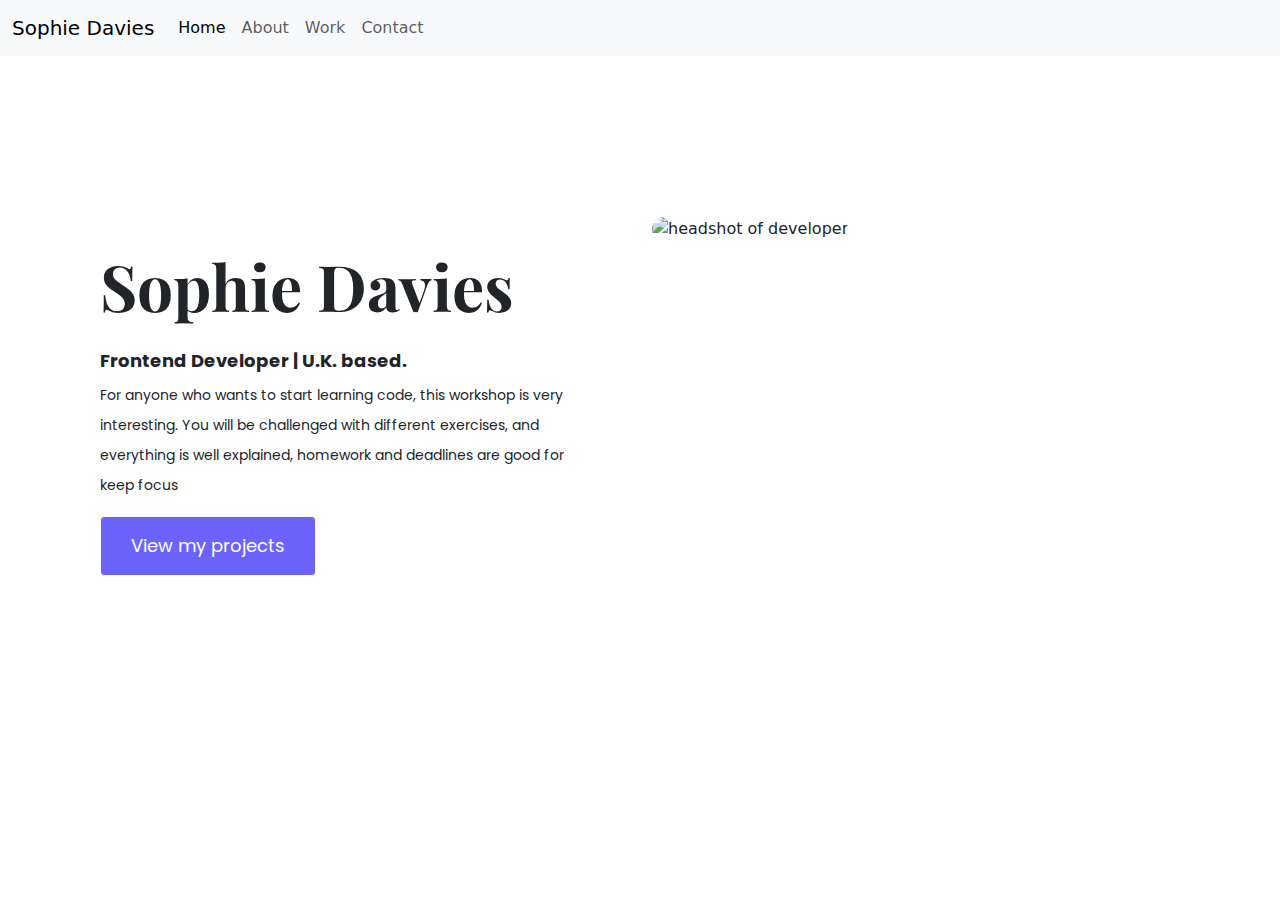
==== about.html @ 2f6595a0 "Added contact page with basic html, added nav bar to all html files" ====
<!DOCTYPE html>
<html lang="en">
  <head>
    <meta charset="UTF-8" />
    <meta name="viewport" content="width=device-width, initial-scale=1.0" />
    <link
      href="https://cdn.jsdelivr.net/npm/bootstrap@5.3.3/dist/css/bootstrap.min.css"
      rel="stylesheet"
      integrity="sha384-QWTKZyjpPEjISv5WaRU9OFeRpok6YctnYmDr5pNlyT2bRjXh0JMhjY6hW+ALEwIH"
      crossorigin="anonymous"
    />
    <link rel="stylesheet" href="/src/styles.css" />
    <link rel="preconnect" href="https://fonts.googleapis.com" />
    <link rel="preconnect" href="https://fonts.gstatic.com" crossorigin />
    <link
      href="https://fonts.googleapis.com/css2?family=Edu+NSW+ACT+Foundation:wght@400..700&family=Lora:ital,wght@0,400..700;1,400..700&family=Michroma&family=Oswald:wght@200;300;400;500&family=Poppins:ital,wght@0,100;0,200;0,300;0,400;0,500;0,600;0,700;0,800;0,900;1,100;1,200;1,300;1,400;1,500;1,600;1,700;1,800;1,900&family=Roboto+Condensed&family=Roboto:ital,wght@0,100;0,300;0,400;0,500;0,700;0,900;1,100;1,300;1,400;1,500;1,700;1,900&family=Shadows+Into+Light&display=swap"
      rel="stylesheet"
    />
    <link rel="preconnect" href="https://fonts.googleapis.com" />
    <link rel="preconnect" href="https://fonts.gstatic.com" crossorigin />
    <link
      href="https://fonts.googleapis.com/css2?family=Edu+NSW+ACT+Foundation:wght@400..700&family=Lora:ital,wght@0,400..700;1,400..700&family=Michroma&family=Oswald:wght@200;300;400;500&family=Playfair+Display:ital,wght@0,400..900;1,400..900&family=Poppins:ital,wght@0,100;0,200;0,300;0,400;0,500;0,600;0,700;0,800;0,900;1,100;1,200;1,300;1,400;1,500;1,600;1,700;1,800;1,900&family=Roboto+Condensed&family=Roboto:ital,wght@0,100;0,300;0,400;0,500;0,700;0,900;1,100;1,300;1,400;1,500;1,700;1,900&family=Shadows+Into+Light&display=swap"
      rel="stylesheet"
    />
    <script
      src="https://cdn.jsdelivr.net/npm/bootstrap@5.3.3/dist/js/bootstrap.bundle.min.js"
      integrity="sha384-YvpcrYf0tY3lHB60NNkmXc5s9fDVZLESaAA55NDzOxhy9GkcIdslK1eN7N6jIeHz"
      crossorigin="anonymous"
    ></script>
    <script
      src="https://kit.fontawesome.com/bab600b4f6.js"
      crossorigin="anonymous"
    ></script>
    <title>Front-end Developer Portfolio | About | Sophie Davies</title>
  </head>
  <body>
    <nav
      class="navbar navbar-expand-lg bg-body-tertiary"
      style="background-color: #f9f7fe"
    >
      <div class="container-fluid">
        <a class="navbar-brand" href="#">Sophie Davies</a>
        <button
          class="navbar-toggler"
          type="button"
          data-bs-toggle="collapse"
          data-bs-target="#navbarNav"
          aria-controls="navbarNav"
          aria-expanded="false"
          aria-label="Toggle navigation"
        >
          <span class="navbar-toggler-icon"></span>
        </button>
        <div class="collapse navbar-collapse" id="navbarNav">
          <ul class="navbar-nav">
            <li class="nav-item">
              <a class="nav-link active" aria-current="page" href="#">Home</a>
            </li>
            <li class="nav-item">
              <a class="nav-link" href="/about.html">About</a>
            </li>
            <li class="nav-item">
              <a class="nav-link" href="/work.html">Work</a>
            </li>
            <li class="nav-item">
              <a class="nav-link" href="/contact.html">Contact</a>
            </li>
          </ul>
        </div>
      </div>
    </nav>
    <div class="content container">
      <div class="row">
        <div class="col-md-6">
          <div class="content-details">
            <h1>Sophie Davies</h1>
            <h2 class="mt-4">Frontend Developer | U.K. based.</h2>
            <p>
              For anyone who wants to start learning code, this workshop is very
              interesting. You will be challenged with different exercises, and
              everything is well explained, homework and deadlines are good for
              keep focus
            </p>
            <a href="/" class="btn btn-branding">View my projects</a>
          </div>
        </div>
        <div class="col">
          <img
            src="/images/headshot.png"
            class="img-fluid headshot-img"
            alt="headshot of developer"
          />
        </div>
      </div>
    </div>
  </body>
</html>
---- src/styles.css ----
:root {
  --background-color: #f9f7fe;
  --branding-color: #6c63ff;
  --heading-font-family: "Playfair Display", serif;
  --default-font-family: "Poppins", sans-serif;
}
h1 {
  font-family: var(--heading-font-family);
  font-size: 96px;
  font-weight: bold;
}
h2 {
  font-family: var(--heading-font-family);
  font-size: 64px;
  font-weight: bold;
}
h3 {
  font-family: var(--heading-font-family);
  font-size: 48px;
  font-weight: bold;
}
p {
  font-size: 16px;
  line-height: 30px;
  font-family: var(--default-font-family);
}
.hero {
  background: var(--background-color);
  text-align: center;
  padding: 160px 0;
}
.hero p {
  font-family: var(--default-font-family);
  font-size: 36px;
  font-weight: bold;
  color: #272142;
}
.hero h2 {
  font-family: var(--default-font-family);
  font-size: 24px;
  color: #272142;
  font-weight: normal;
}
.btn-branding {
  background: var(--branding-color);
  color: #ffff;
  border-radius: 4px;
  font-size: 18px;
  line-height: 28px;
  font-family: var(--default-font-family);
  padding: 15px 30px;
  text-align: center;
  transition: 0.5 ease;
  border: 1px solid;
}
.btn-branding:hover {
  color: #272142;
  background: var(--branding-color);
}
.btn-branding-outline {
  color: var(--branding-color);
  border-radius: 4px;
  font-size: 16px;
  line-height: 28px;
  font-family: var(--default-font-family);
  padding: 10px 20px;
  text-align: center;
  transition: 0.5 ease;
  border: 1px solid;
}
.btn-branding-outline:hover {
  color: #272142;
  border: 1px solid var(--branding-color);
}
.project-description {
  padding: 90px 60px 0;
}
.socials {
  display: block;
  text-align: center;
}
.email {
  font-family: var(--default-font-family);
  font-size: 24px;
}
.socials-icons {
  font-size: 18;
  color: var(--branding-color);
}
.headshot-img {
  width: 560px;
  border-radius: 20px;
}
.content {
  padding: 160px 0;
}
.content h1 {
  font-size: 64px;
  line-height: 80px;
}
.content h2 {
  font-size: 18px;
  font-family: var(--default-font-family);
}
.content-details {
  margin: 30px;
}
.content-details h3 {
  font-size: 24px;
  font-weight: bold;
  font-family: var(--default-font-family);
  line-height: 1.5;
}
.content-details p {
  font-size: 14px;
}
footer .contact-container {
  background: var(--background-color);
  padding: 40px;
  border-radius: 20px;
}

@media (max-width: 900px) {
  h1 {
    font-size: 44px;
    line-height: 1.5px;
  }
  h2 {
    font-size: 36px;
  }
  .hero {
    padding: 90px 0;
  }
  .hero h2 {
    font-size: 20px;
  }
  .project-description {
    padding: 0;
    text-align: center;
  }
}
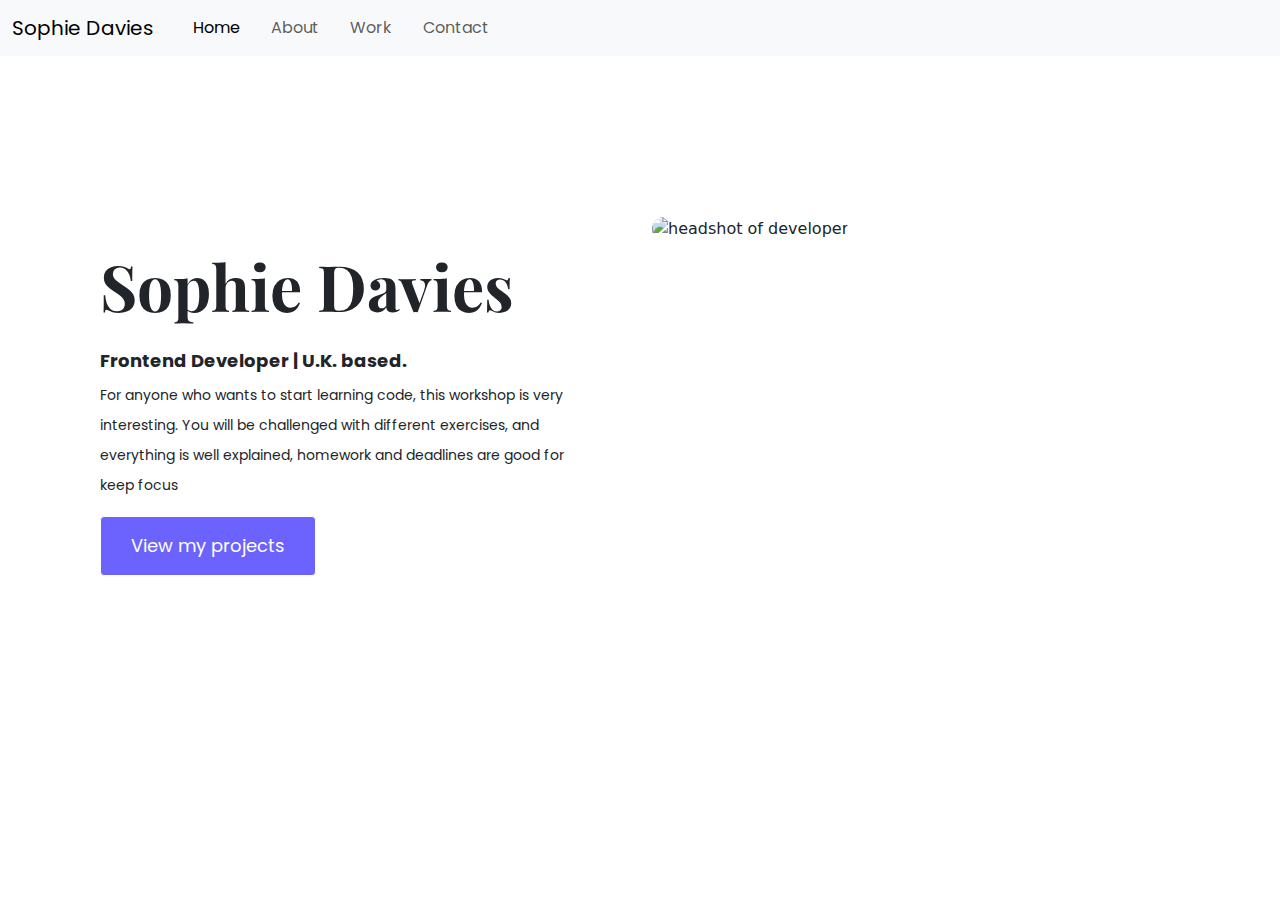
==== commit 109162b4: "Custom built nav bar, adjusted logo to make responsive, set sizes for work images" ====
--- a/about.html
+++ b/about.html
@@ -39,7 +39,7 @@
       style="background-color: #f9f7fe"
     >
       <div class="container-fluid">
-        <a class="navbar-brand" href="#">Sophie Davies</a>
+        <a class="navbar-brand" href="/">Sophie Davies</a>
         <button
           class="navbar-toggler"
           type="button"
@@ -54,7 +54,9 @@
         <div class="collapse navbar-collapse" id="navbarNav">
           <ul class="navbar-nav">
             <li class="nav-item">
-              <a class="nav-link active" aria-current="page" href="#">Home</a>
+              <a class="nav-link active" aria-current="page" href="/index.html"
+                >Home</a
+              >
             </li>
             <li class="nav-item">
               <a class="nav-link" href="/about.html">About</a>
--- a/src/styles.css
+++ b/src/styles.css
@@ -23,6 +23,28 @@
   font-size: 16px;
   line-height: 30px;
   font-family: var(--default-font-family);
+}
+nav {
+  padding: 20px;
+}
+nav li {
+  display: inline;
+  list-style: none;
+  margin-left: 15px;
+}
+nav ul {
+  margin: 0;
+  padding: 0;
+}
+nav a {
+  text-decoration: none;
+  color: #272142;
+  transition: all 100ms ease-in-out;
+  font-family: var(--default-font-family);
+}
+nav a:hover,
+nav li .active a {
+  color: var(--branding-color);
 }
 .hero {
   background: var(--background-color);
@@ -75,6 +97,10 @@
 .project-description {
   padding: 90px 60px 0;
 }
+.logo {
+  max-height: 40px;
+}
+
 .socials {
   display: block;
   text-align: center;
@@ -114,6 +140,11 @@
 .content-details p {
   font-size: 14px;
 }
+.work-image {
+  width: 560px;
+  height: 560px;
+}
+
 footer .contact-container {
   background: var(--background-color);
   padding: 40px;
@@ -128,6 +159,9 @@
   h2 {
     font-size: 36px;
   }
+  nav a {
+    font-size: 14px;
+  }
   .hero {
     padding: 90px 0;
   }
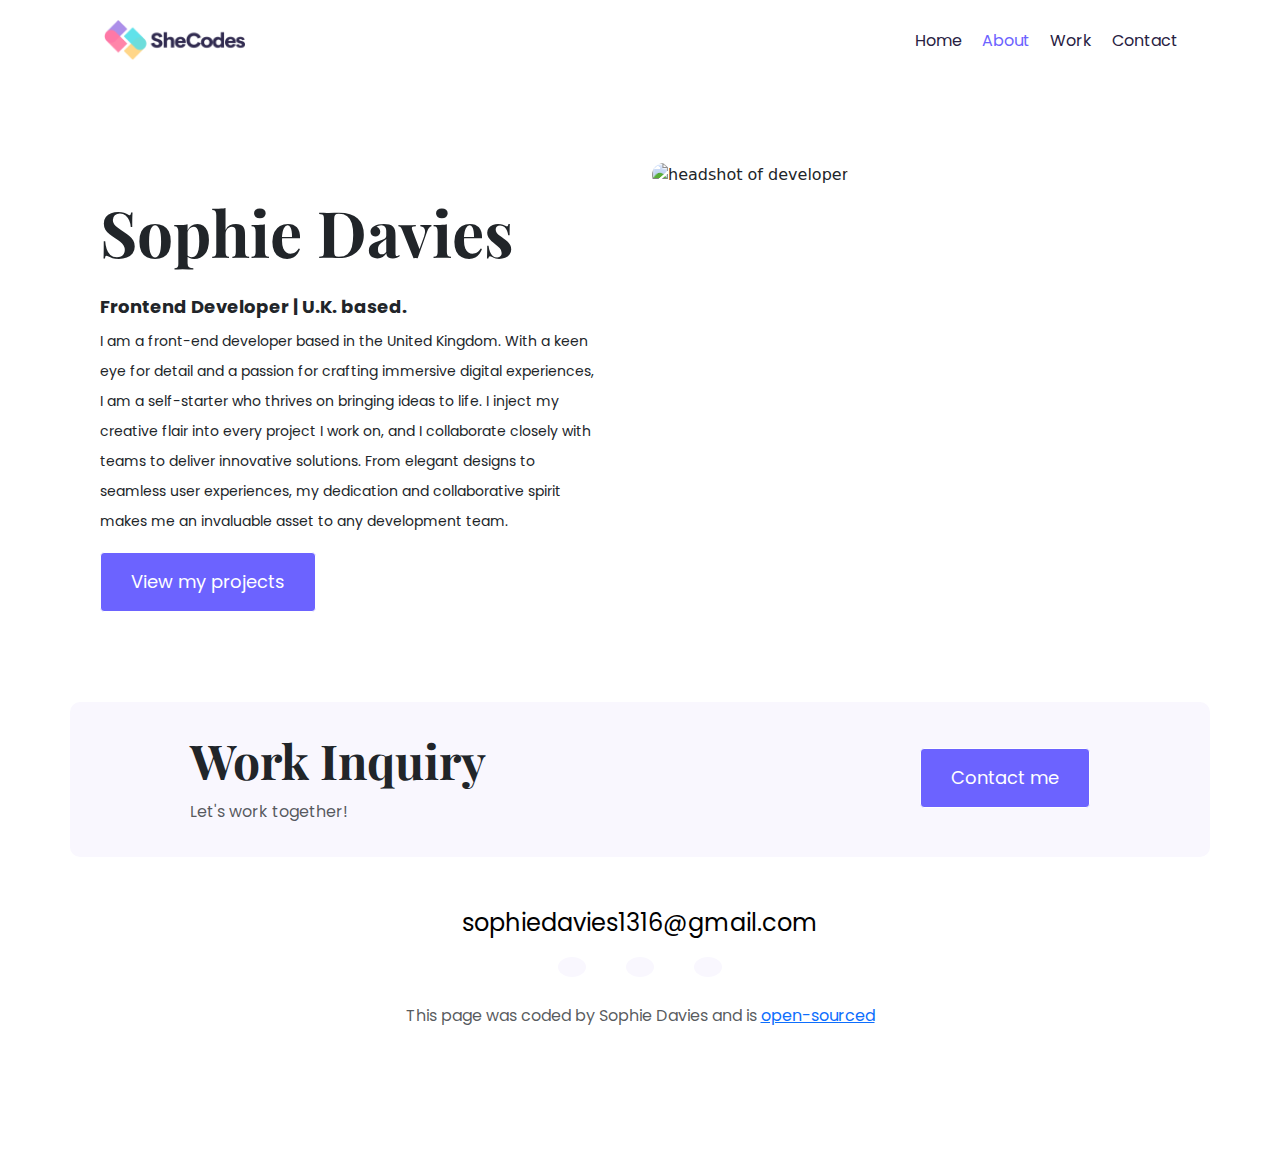
==== commit 1eb825ea: "Added custom nav bar and footer to all html files, adjusted titles for SEO, adjusted CSS to reduce s" ====
--- a/about.html
+++ b/about.html
@@ -31,46 +31,41 @@
       src="https://kit.fontawesome.com/bab600b4f6.js"
       crossorigin="anonymous"
     ></script>
+    <meta
+      name="description"
+      content="Sophie is a front-end engineer based in the U.K. Contact Sophie to collaborate on front-end projects."
+    />
     <title>Front-end Developer Portfolio | About | Sophie Davies</title>
   </head>
   <body>
-    <nav
-      class="navbar navbar-expand-lg bg-body-tertiary"
-      style="background-color: #f9f7fe"
-    >
-      <div class="container-fluid">
-        <a class="navbar-brand" href="/">Sophie Davies</a>
-        <button
-          class="navbar-toggler"
-          type="button"
-          data-bs-toggle="collapse"
-          data-bs-target="#navbarNav"
-          aria-controls="navbarNav"
-          aria-expanded="false"
-          aria-label="Toggle navigation"
-        >
-          <span class="navbar-toggler-icon"></span>
-        </button>
-        <div class="collapse navbar-collapse" id="navbarNav">
-          <ul class="navbar-nav">
-            <li class="nav-item">
-              <a class="nav-link active" aria-current="page" href="/index.html"
-                >Home</a
-              >
-            </li>
-            <li class="nav-item">
-              <a class="nav-link" href="/about.html">About</a>
-            </li>
-            <li class="nav-item">
-              <a class="nav-link" href="/work.html">Work</a>
-            </li>
-            <li class="nav-item">
-              <a class="nav-link" href="/contact.html">Contact</a>
-            </li>
-          </ul>
-        </div>
-      </div>
-    </nav>
+    <div class="container">
+      <nav class="d-flex justify-content-between">
+        <a href="/"
+          ><img
+            src="/images/logo.png"
+            alt="SheCodes Logo"
+            class="logo d-none d-md-block"
+            title="homepage"
+        /></a>
+        <a href="/"
+          ><img
+            src="/images/logo-small.png"
+            alt="SheCodes Small Logo"
+            class="logo d-block d-md-none"
+            title="homepage"
+        /></a>
+        <ul>
+          <li>
+            <a href="/" title="homepage">Home</a>
+          </li>
+          <li class="active">
+            <a href="/about.html" title="about page"> About</a>
+          </li>
+          <li><a href="/work.html" title="work page">Work</a></li>
+          <li><a href="/contact.html" title="contact page">Contact</a></li>
+        </ul>
+      </nav>
+    </div>
     <div class="content container">
       <div class="row">
         <div class="col-md-6">
@@ -78,10 +73,14 @@
             <h1>Sophie Davies</h1>
             <h2 class="mt-4">Frontend Developer | U.K. based.</h2>
             <p>
-              For anyone who wants to start learning code, this workshop is very
-              interesting. You will be challenged with different exercises, and
-              everything is well explained, homework and deadlines are good for
-              keep focus
+              I am a front-end developer based in the United Kingdom. With a
+              keen eye for detail and a passion for crafting immersive digital
+              experiences, I am a self-starter who thrives on bringing ideas to
+              life. I inject my creative flair into every project I work on, and
+              I collaborate closely with teams to deliver innovative solutions.
+              From elegant designs to seamless user experiences, my dedication
+              and collaborative spirit makes me an invaluable asset to any
+              development team.
             </p>
             <a href="/" class="btn btn-branding">View my projects</a>
           </div>
@@ -94,6 +93,62 @@
           />
         </div>
       </div>
+      <footer>
+        <div
+          class="contact-box d-flex justify-content-between mb-5 d-none d-sm-flex"
+        >
+          <div>
+            <h4>Work Inquiry</h4>
+            <p class="text-muted">Let's work together!</p>
+          </div>
+          <div>
+            <a
+              href="/contact.html"
+              class="btn btn-branding mt-3"
+              title="contact"
+              >Contact me</a
+            >
+          </div>
+        </div>
+        <div class="d-flex justify-content-center">
+          <a
+            href="mailto:sophiedavies1316@gmail.com"
+            class="email-link"
+            title="Sophie's email"
+            >sophiedavies1316@gmail.com</a
+          >
+        </div>
+        <div class="social-links d-flex justify-content-center mt-3">
+          <a
+            href="https://www.instagram.com/sophie.davies.16"
+            target="_blank"
+            title="Instagram Page"
+            ><i class="fa-brands fa-instagram"></i
+          ></a>
+          <a
+            href="https://www.linkedin.com/in/sophie-davies-52910b72"
+            target="_blank"
+            title="LinkedIn Profile"
+          >
+            <i class="fa-brands fa-linkedin"></i
+          ></a>
+          <a
+            href="https://github.com/SophieLMD"
+            target="_blank"
+            title="GitHub page"
+            ><i class="fa-brands fa-github"></i
+          ></a>
+        </div>
+        <p class="text-center mt-4 text-muted">
+          This page was coded by Sophie Davies and is
+          <a
+            href="https://github.com/SophieLMD/portfolio-project"
+            title="GitHub Project Link"
+            target="_blank"
+            >open-sourced</a
+          >
+        </p>
+      </footer>
     </div>
   </body>
 </html>
--- a/src/styles.css
+++ b/src/styles.css
@@ -19,6 +19,11 @@
   font-size: 48px;
   font-weight: bold;
 }
+h4 {
+  font-size: 48px;
+  font-weight: bold;
+  font-family: var(--heading-font-family);
+}
 p {
   font-size: 16px;
   line-height: 30px;
@@ -30,6 +35,7 @@
 nav li {
   display: inline;
   list-style: none;
+  line-height: 42px;
   margin-left: 15px;
 }
 nav ul {
@@ -43,13 +49,13 @@
   font-family: var(--default-font-family);
 }
 nav a:hover,
-nav li .active a {
+nav li.active a {
   color: var(--branding-color);
 }
 .hero {
   background: var(--background-color);
   text-align: center;
-  padding: 160px 0;
+  padding: 100px 0;
 }
 .hero p {
   font-family: var(--default-font-family);
@@ -118,7 +124,7 @@
   border-radius: 20px;
 }
 .content {
-  padding: 160px 0;
+  padding: 80px 0;
 }
 .content h1 {
   font-size: 64px;
@@ -144,11 +150,39 @@
   width: 560px;
   height: 560px;
 }
-
-footer .contact-container {
+footer {
+  margin: 60px 0;
+}
+footer .email-link {
+  text-decoration: none;
+  color: black;
+  font-size: 24px;
+  text-align: center;
+  font-family: var(--default-font-family);
+}
+footer .email-link:hover {
+  color: var(--branding-color);
+}
+footer .social-links a {
+  margin: 0 20px;
+  color: var(--branding-color);
+  background-color: var(--background-color);
+  padding: 10px 14px;
+  font-size: 18px;
+  border-radius: 50%;
+  transition: all 100ms ease-in-out;
+}
+footer .social-links a:hover {
+  color: white;
+  background: var(--branding-color);
+}
+footer .contact-box {
   background: var(--background-color);
-  padding: 40px;
-  border-radius: 20px;
+  padding: 30px 120px;
+  border-radius: 10px;
+}
+footer .contact-box p {
+  margin: 0;
 }
 
 @media (max-width: 900px) {
@@ -172,4 +206,10 @@
     padding: 0;
     text-align: center;
   }
-}
+  footer .contact-box {
+    padding: 30px;
+  }
+  h4 {
+    font-size: 32px;
+  }
+}
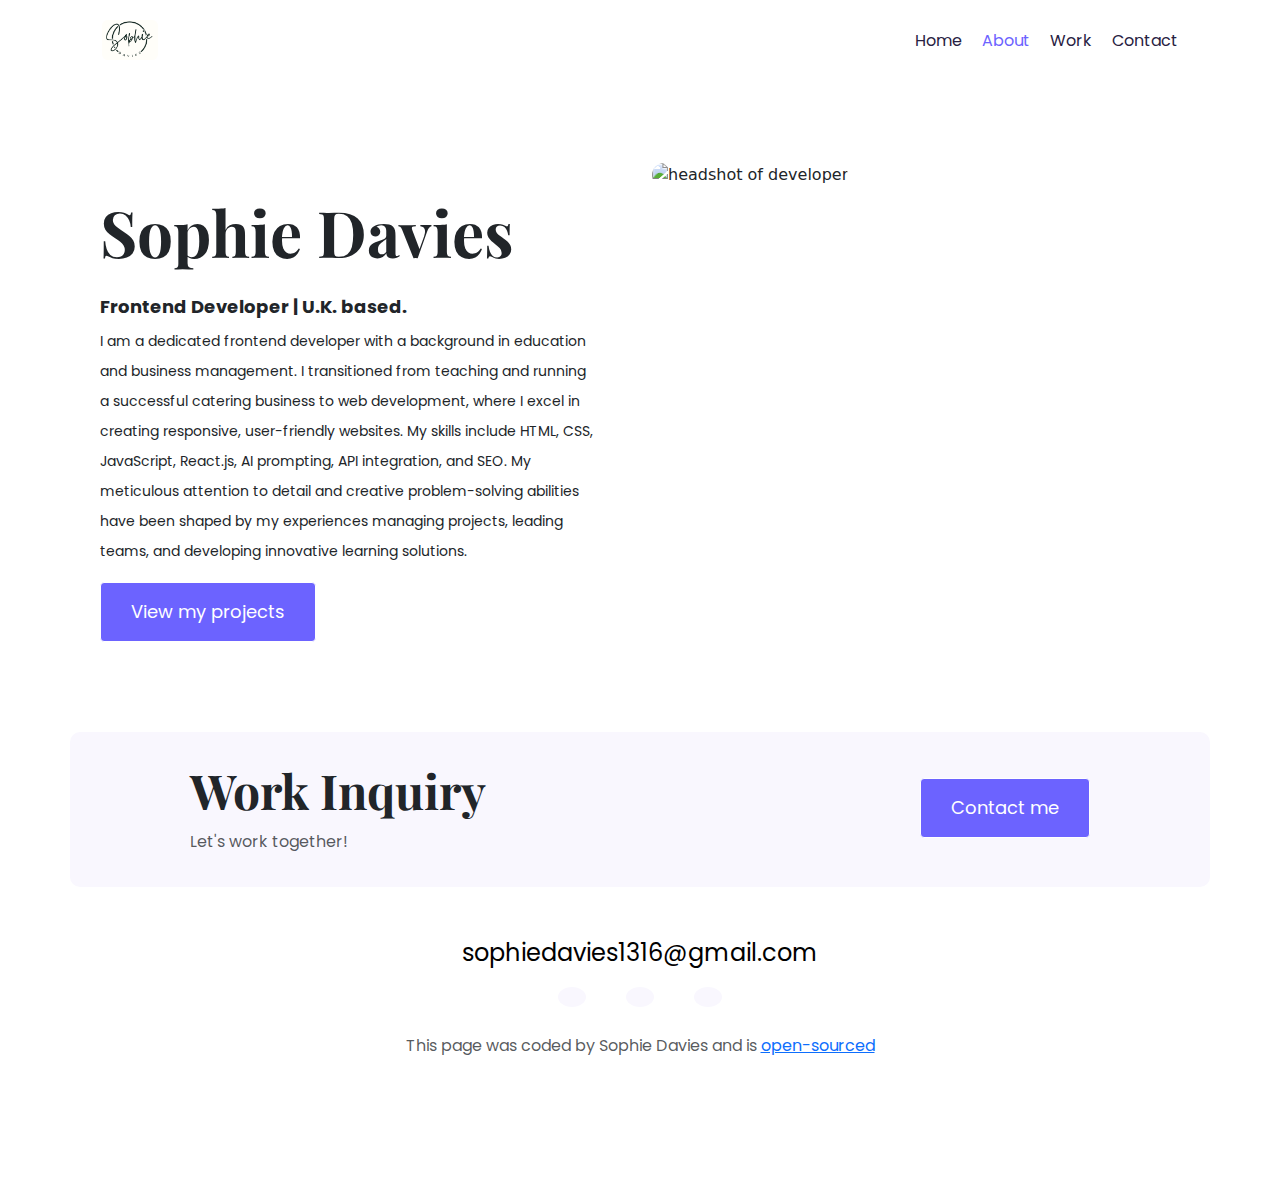
==== commit 38634cd7: "Changed logo and altered bio on about page" ====
--- a/about.html
+++ b/about.html
@@ -42,16 +42,9 @@
       <nav class="d-flex justify-content-between">
         <a href="/"
           ><img
-            src="/images/logo.png"
-            alt="SheCodes Logo"
-            class="logo d-none d-md-block"
-            title="homepage"
-        /></a>
-        <a href="/"
-          ><img
-            src="/images/logo-small.png"
-            alt="SheCodes Small Logo"
-            class="logo d-block d-md-none"
+            src="/images/logo-sophie.png"
+            alt="Sophie Davies Logo"
+            class="logo d-none d-md-block rounded"
             title="homepage"
         /></a>
         <ul>
@@ -73,14 +66,15 @@
             <h1>Sophie Davies</h1>
             <h2 class="mt-4">Frontend Developer | U.K. based.</h2>
             <p>
-              I am a front-end developer based in the United Kingdom. With a
-              keen eye for detail and a passion for crafting immersive digital
-              experiences, I am a self-starter who thrives on bringing ideas to
-              life. I inject my creative flair into every project I work on, and
-              I collaborate closely with teams to deliver innovative solutions.
-              From elegant designs to seamless user experiences, my dedication
-              and collaborative spirit makes me an invaluable asset to any
-              development team.
+              I am a dedicated frontend developer with a background in education
+              and business management. I transitioned from teaching and running
+              a successful catering business to web development, where I excel
+              in creating responsive, user-friendly websites. My skills include
+              HTML, CSS, JavaScript, React.js, AI prompting, API integration,
+              and SEO. My meticulous attention to detail and creative
+              problem-solving abilities have been shaped by my experiences
+              managing projects, leading teams, and developing innovative
+              learning solutions.
             </p>
             <a href="/" class="btn btn-branding">View my projects</a>
           </div>
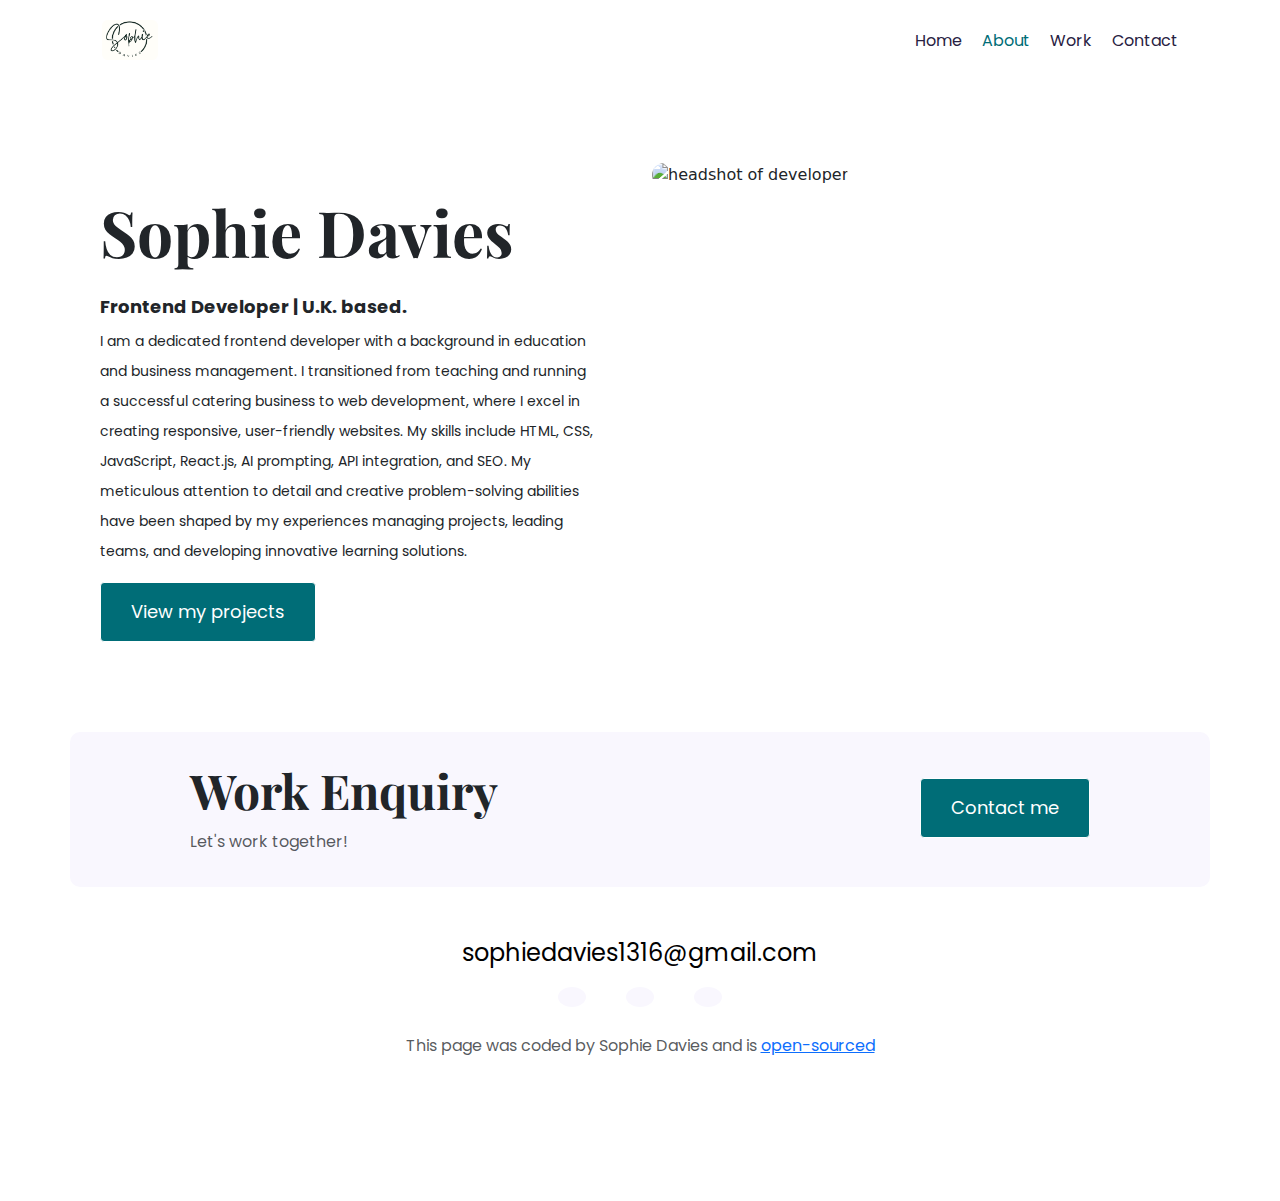
==== commit c3a078b0: "Made edits to links and html" ====
--- a/about.html
+++ b/about.html
@@ -92,7 +92,7 @@
           class="contact-box d-flex justify-content-between mb-5 d-none d-sm-flex"
         >
           <div>
-            <h4>Work Inquiry</h4>
+            <h4>Work Enquiry</h4>
             <p class="text-muted">Let's work together!</p>
           </div>
           <div>
@@ -114,7 +114,7 @@
         </div>
         <div class="social-links d-flex justify-content-center mt-3">
           <a
-            href="https://www.instagram.com/sophie.davies.16"
+            href="https://www.instagram.com/sophie_d_codes"
             target="_blank"
             title="Instagram Page"
             ><i class="fa-brands fa-instagram"></i
--- a/src/styles.css
+++ b/src/styles.css
@@ -1,6 +1,6 @@
 :root {
   --background-color: #f9f7fe;
-  --branding-color: #6c63ff;
+  --branding-color: #006d77;
   --heading-font-family: "Playfair Display", serif;
   --default-font-family: "Poppins", sans-serif;
 }
@@ -53,7 +53,11 @@
   color: var(--branding-color);
 }
 .hero {
-  background: var(--background-color);
+  background-image: url("/images/background.png");
+  background-repeat: repeat;
+  background-size: cover;
+  background-color: rgba(255, 255, 255, 0.4);
+  background-blend-mode: lighten;
   text-align: center;
   padding: 100px 0;
 }
@@ -83,10 +87,10 @@
 }
 .btn-branding:hover {
   color: #272142;
-  background: var(--branding-color);
+  background: #fb6f92;
 }
 .btn-branding-outline {
-  color: var(--branding-color);
+  color: #272142;
   border-radius: 4px;
   font-size: 16px;
   line-height: 28px;
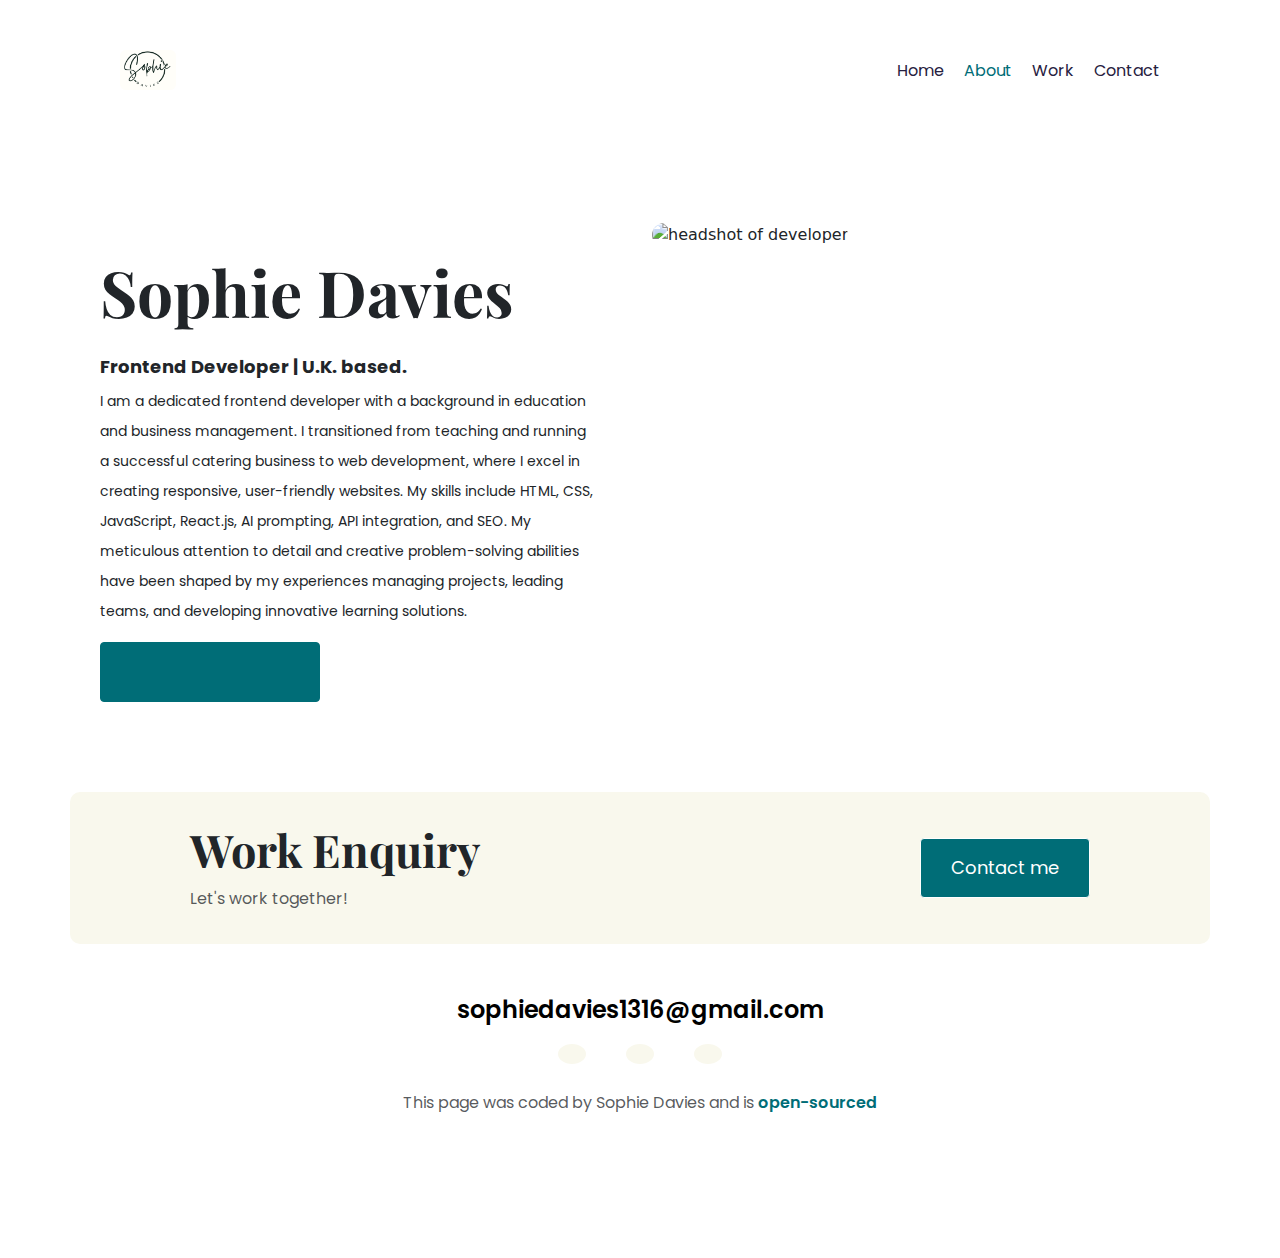
==== commit 9c781e1d: "Changed linked in url" ====
--- a/about.html
+++ b/about.html
@@ -120,7 +120,7 @@
             ><i class="fa-brands fa-instagram"></i
           ></a>
           <a
-            href="https://www.linkedin.com/in/sophie-davies-52910b72"
+            href="https://www.linkedin.com/in/sophie-lm-davies"
             target="_blank"
             title="LinkedIn Profile"
           >
--- a/src/styles.css
+++ b/src/styles.css
@@ -1,8 +1,9 @@
 :root {
-  --background-color: #f9f7fe;
+  --background-color: #f9f8ed;
   --branding-color: #006d77;
   --heading-font-family: "Playfair Display", serif;
   --default-font-family: "Poppins", sans-serif;
+  --emphasis-color: #fb6f92;
 }
 h1 {
   font-family: var(--heading-font-family);
@@ -44,7 +45,7 @@
 }
 nav a {
   text-decoration: none;
-  color: #272142;
+  color: hsl(251, 33%, 19%);
   transition: all 100ms ease-in-out;
   font-family: var(--default-font-family);
 }
@@ -73,6 +74,25 @@
   color: #272142;
   font-weight: normal;
 }
+.container {
+  padding: 30px;
+  margin: 0 auto;
+}
+.container h4 {
+  font-size: 45px;
+}
+.container h5 {
+  font-family: var(--default-font-family);
+  padding: 20px 0px 20px 0px;
+}
+.tech-symbol {
+  margin: 0 20px;
+  color: var(--branding-color);
+  background-color: var(--background-color);
+  padding: 10px 14px;
+  font-size: 24px;
+  border-radius: 50%;
+}
 .btn-branding {
   background: var(--branding-color);
   color: #ffff;
@@ -87,7 +107,7 @@
 }
 .btn-branding:hover {
   color: #272142;
-  background: #fb6f92;
+  background: var(--emphasis-color);
 }
 .btn-branding-outline {
   color: #272142;
@@ -150,9 +170,43 @@
 .content-details p {
   font-size: 14px;
 }
+.content-details a {
+  font-size: 18px;
+  text-decoration: none;
+  color: var(--branding-color);
+  font-weight: 600;
+  transition: 0.5 ease;
+}
+.content-details a:hover {
+  text-decoration: underline;
+  color: var(--emphasis-color);
+}
 .work-image {
-  width: 560px;
-  height: 560px;
+  border: 1px solid rgba(0, 0, 0, 0.4);
+  box-shadow: rgba(60, 64, 67, 0.3) 0px 1px 2px 0px,
+    rgba(60, 64, 67, 0.15) 0px 2px 6px 2px;
+}
+.coding-tools {
+  border: solid 5px;
+  text-align: center;
+
+  padding: 40px;
+  border-radius: 15px;
+}
+.coding-tools li {
+  list-style: none;
+  line-height: 42px;
+}
+
+.featured-technologies {
+  border: solid 5px;
+  padding: 20px;
+  border-radius: 15px;
+  text-align: center;
+}
+.featured-technologies li {
+  list-style: none;
+  line-height: 42px;
 }
 footer {
   margin: 60px 0;
@@ -188,6 +242,16 @@
 footer .contact-box p {
   margin: 0;
 }
+footer a {
+  color: var(--branding-color);
+  text-decoration: none;
+  font-weight: 600;
+  transition: 0.5 ease;
+}
+footer a:hover {
+  text-decoration: underline;
+  color: var(--emphasis-color);
+}
 
 @media (max-width: 900px) {
   h1 {
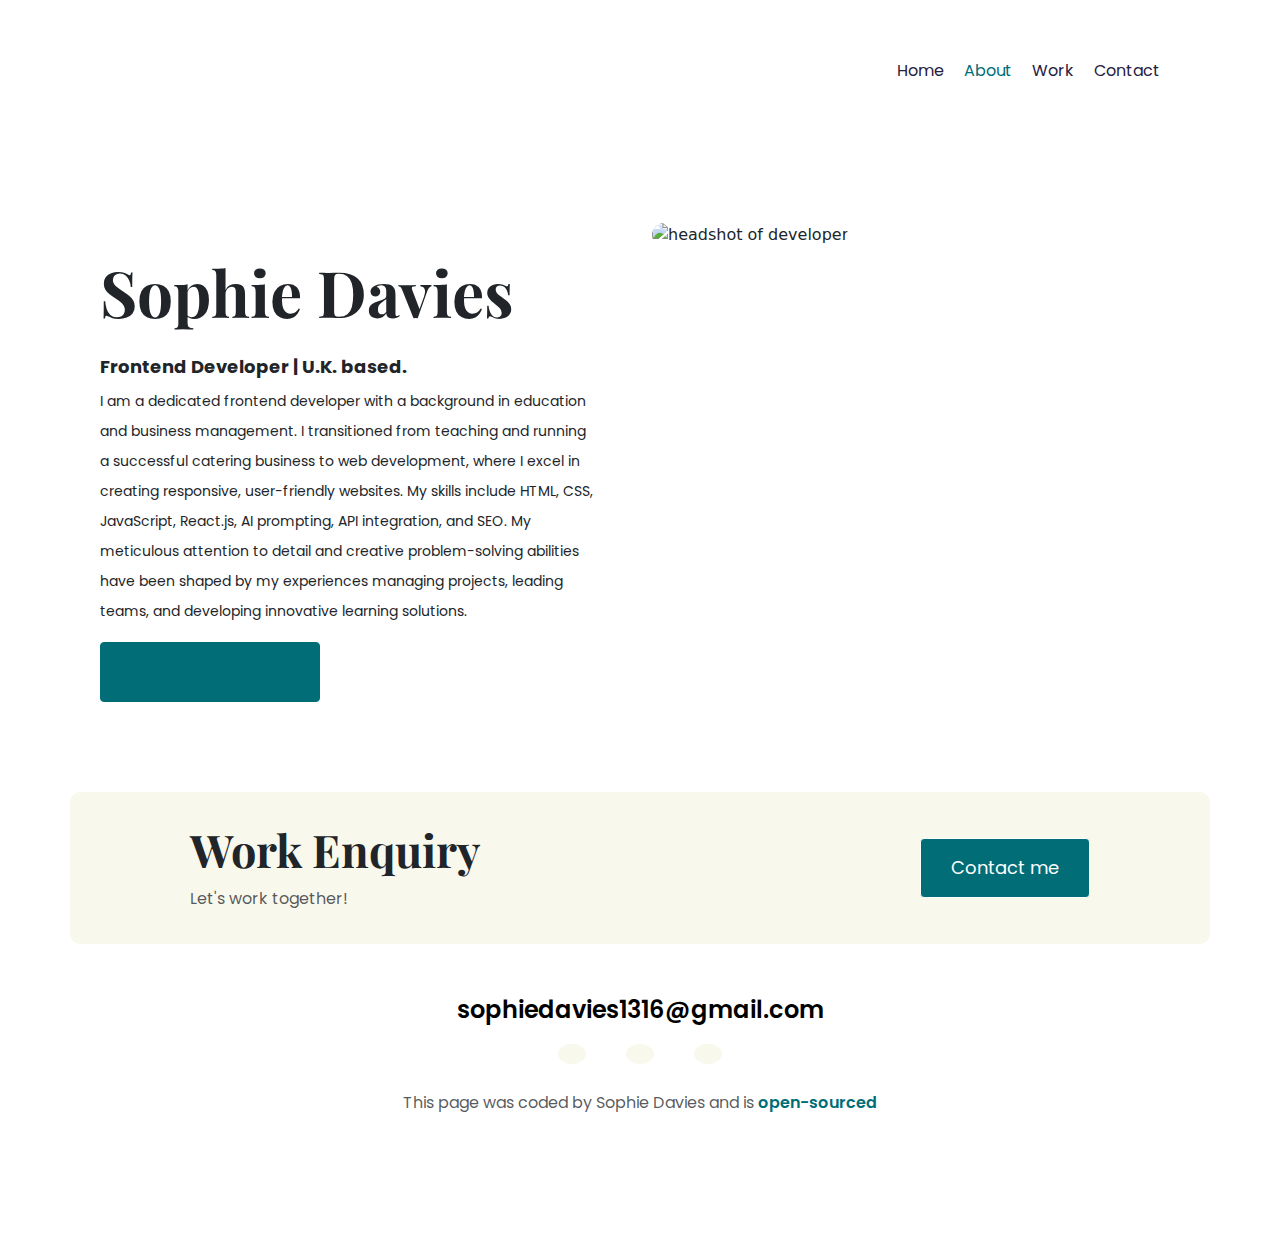
==== commit 7b01a7eb: "Removed logo and improved link to homepage" ====
--- a/about.html
+++ b/about.html
@@ -41,12 +41,14 @@
     <div class="container">
       <nav class="d-flex justify-content-between">
         <a href="/"
-          ><img
+          ><i
+            class="fa-solid fa-code"
             src="/images/logo-sophie.png"
-            alt="Sophie Davies Logo"
+            alt="link to homepage"
             class="logo d-none d-md-block rounded"
             title="homepage"
-        /></a>
+          ></i
+        ></a>
         <ul>
           <li>
             <a href="/" title="homepage">Home</a>
@@ -76,7 +78,12 @@
               managing projects, leading teams, and developing innovative
               learning solutions.
             </p>
-            <a href="/" class="btn btn-branding">View my projects</a>
+            <a
+              href="/work.html"
+              class="btn btn-branding"
+              title="navigate to portfolio projects"
+              >View my projects</a
+            >
           </div>
         </div>
         <div class="col">
